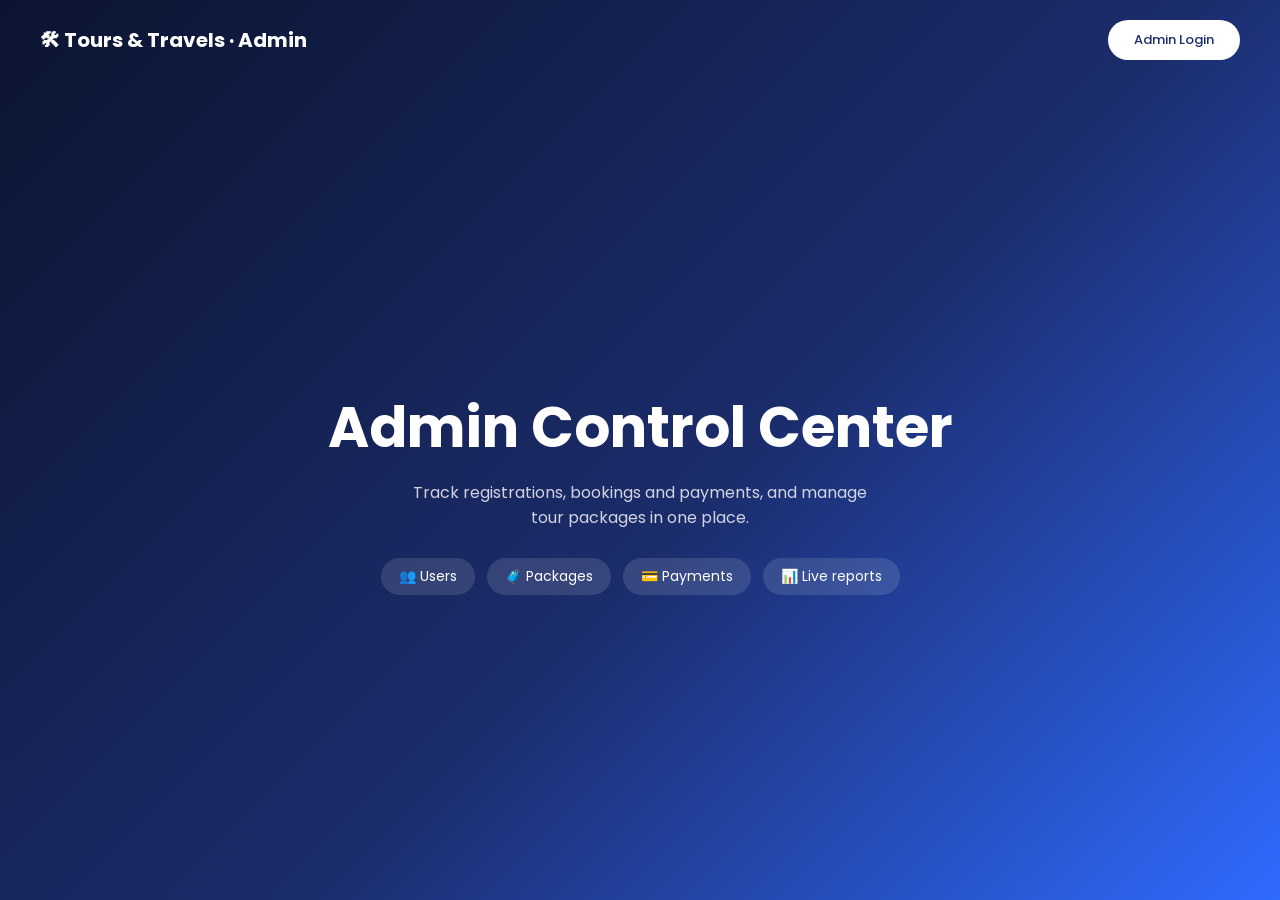
==== admin-site/dashboard.html @ d40d283f "server-less-deployment" ====
<!DOCTYPE html><html lang="en"><head><meta charset="utf-8"><meta name="viewport" content="width=device-width,initial-scale=1">
<title>Admin Dashboard – Tours & Travels</title>
<link href="https://fonts.googleapis.com/css2?family=Poppins:wght@400;500;600&display=swap" rel="stylesheet">
<link rel="stylesheet" href="style.css"></head><body>
<div class="app">
<aside><h3>🛠 Admin Panel</h3>
 <a id="m-dash" class="on" onclick="go('dash')">📊 Dashboard</a>
 <a id="m-pkgs" onclick="go('pkgs')">🧳 Packages</a>
 <a id="m-book" onclick="go('book')">📋 Bookings</a>
 <a id="m-pay" onclick="go('pay')">💳 Payments</a>
 <a id="m-users" onclick="go('users')">👥 Users</a>
 <a id="m-add" onclick="go('add')">➕ Add Package</a>
 <a onclick="logout()">🚪 Logout</a>
</aside>
<div class="main">

<div class="head"><div><h2 id="ttl">Dashboard</h2><small>All data from users, packages, bookings and payments</small></div>
 <span class="live"><i></i><span id="upd">Loading…</span></span></div>

<section id="dash">
 <div class="stats">
  <div class="stat" style="--c:#16a870"><div class="ic">💰</div><small>Net revenue</small><b id="st1"></b><em id="st1b"></em></div>
  <div class="stat" style="--c:#2f6bff"><div class="ic">📋</div><small>Bookings</small><b id="st2"></b><em id="st2b"></em></div>
  <div class="stat" style="--c:#ff8a3d"><div class="ic">👥</div><small>Registered users</small><b id="st3"></b><em>Signed up so far</em></div>
  <div class="stat" style="--c:#7c5cff"><div class="ic">🧳</div><small>Packages</small><b id="st4"></b><em>Live on the website</em></div>
 </div>
 <div class="cols">
  <div class="panel"><div class="ph"><h3>Revenue by destination</h3></div><div class="bars" id="bars"></div></div>
  <div class="panel"><div class="ph"><h3>Recent activity</h3></div><div class="feed" id="feed"></div></div>
 </div>
 <div class="panel"><div class="ph"><h3>Manage packages</h3><div><button class="g" onclick="go('add')">+ Add</button> <button class="r" onclick="delSel()">Delete selected</button></div></div><div class="tw" id="tp1"></div></div>
</section>

<section id="pkgs" hidden>
 <div class="panel"><div class="ph"><h3>All packages</h3><div><button class="g" onclick="go('add')">+ Add</button> <button class="r" onclick="delSel()">Delete selected</button></div></div><div class="tw" id="tp2"></div></div>
</section>

<section id="book" hidden><div class="panel"><div class="ph"><h3>All bookings</h3></div><div class="tw" id="tb"></div></div></section>

<section id="pay" hidden>
 <div class="panel"><div class="ph"><h3>Add payment</h3></div>
  <div class="row"><input id="pb" placeholder="Booking ID (optional)"><input id="pe" placeholder="User email"><input id="pa" type="number" placeholder="Amount"><button class="g" onclick="addPay()">Add payment</button></div></div>
 <div class="panel"><div class="ph"><h3>Payments</h3></div><div class="tw" id="tpay"></div></div>
</section>

<section id="users" hidden><div class="panel"><div class="ph"><h3>Registered users</h3></div><div class="tw" id="tu"></div></div></section>

<section id="add" hidden>
 <div class="panel"><div class="ph"><h3>Add a new package</h3></div>
  <div class="form2">
   <div><label>Package name</label><input id="pn" placeholder="Goa Beach Tour"></div>
   <div><label>Destination</label><input id="pd" placeholder="Goa"></div>
   <div><label>Days</label><input id="pdays" type="number" placeholder="4"></div>
   <div><label>Price per person (₹)</label><input id="pp" type="number" placeholder="15000"></div>
   <div class="f"><label>Image URL (optional)</label><input id="pi" placeholder="https://...jpg"></div>
  </div>
  <button class="g" onclick="addPkg()">Add package</button></div>
</section>

</div></div>

<script src="config.js"></script>
<script>
const $=id=>document.getElementById(id);
const tok=localStorage.atoken; if(!tok) location="index.html";
const esc=s=>String(s??"").replace(/[&<>"']/g,c=>"&#"+c.charCodeAt(0)+";");
const inr=n=>"₹"+Number(n||0).toLocaleString("en-IN");
const when=t=>t?new Date(t).toLocaleString("en-IN",{day:"2-digit",month:"short",hour:"2-digit",minute:"2-digit"}):"-";
function logout(){localStorage.clear();location="index.html"}
async function call(m,p,b){
  const r=await fetch(API+p,{method:m,headers:{"Content-Type":"application/json",Authorization:"Bearer "+tok},body:b?JSON.stringify(b):undefined});
  let d={};try{d=await r.json()}catch(e){}
  if(r.status===401){logout();return}
  if(!r.ok) throw new Error(d.error||d.message||("Error "+r.status));
  return d;
}
const SEC=["dash","pkgs","book","pay","users","add"];
const NAMES={dash:"Dashboard",pkgs:"Packages",book:"Bookings",pay:"Payments",users:"Users",add:"Add Package"};
function go(id){
  SEC.forEach(s=>{$(s).hidden=s!==id;const m=$("m-"+s);if(m)m.classList.toggle("on",s===id)});
  $("ttl").textContent=NAMES[id];
}
const table=(h,rows)=>rows.length?`<table><tr>${h.map(x=>`<th>${x}</th>`).join("")}</tr>${rows.join("")}</table>`:"<p class='empty'>No data yet.</p>";
const tag=s=>`<span class="tag ${esc(s)}">${esc(s)}</span>`;

async function load(silent){
  let d;
  try{d=await call("GET","/admin/summary")}catch(e){if(!silent)alert("Could not load data: "+e.message);return}
  if(!d) return;
  for(const k of ["users","packages","bookings","payments","packageStats"]) d[k]=d[k]||[];
  d.totals=d.totals||{confirmed:0,cancelled:0,pending:0};
  d.totalCollected=d.totalCollected||0; d.totalRefunded=d.totalRefunded||0;

  $("st1").textContent=inr(d.totalCollected-d.totalRefunded);
  $("st1b").textContent="Collected "+inr(d.totalCollected)+" · Refunded "+inr(d.totalRefunded);
  $("st2").textContent=d.bookings.length;
  $("st2b").textContent=d.totals.confirmed+" confirmed · "+d.totals.cancelled+" cancelled · "+d.totals.pending+" pending";
  $("st3").textContent=d.users.length;$("st4").textContent=d.packages.length;

  const stats=[...d.packageStats].sort((a,b)=>b.revenue-a.revenue).slice(0,7),max=Math.max(1,...stats.map(s=>s.revenue));
  $("bars").innerHTML=stats.length?stats.map(s=>`<div class="rw"><span>${esc(s.destination)}</span><div class="bg"><div class="fg" style="width:${Math.round(s.revenue/max*100)}%"></div></div><b>${inr(s.revenue)}</b></div>`).join(""):"<p class='empty'>Add packages to see revenue.</p>";

  const feed=[
   ...d.users.map(u=>({t:u.createdAt,i:"👤",x:`<b>${esc(u.name)}</b> registered`,s:esc(u.email)})),
   ...d.bookings.map(b=>({t:b.createdAt,i:"🧳",x:`<b>${esc(b.name||b.email)}</b> booked ${esc(b.destination)}`,s:`${esc(b.members)} traveller(s) · ${inr(b.amount)} · ${esc(b.status)}`})),
   ...d.payments.map(p=>({t:p.paidAt,i:"💳",x:`Payment ${inr(p.amount)} from <b>${esc(p.name||p.email)}</b>`,s:esc(p.status)}))
  ].sort((a,b)=>String(b.t||"").localeCompare(String(a.t||""))).slice(0,14);
  $("feed").innerHTML=feed.length?feed.map(f=>`<div class="it"><span class="i">${f.i}</span><div>${f.x}<small>${f.s} · ${when(f.t)}</small></div></div>`).join(""):"<p class='empty'>No activity yet.</p>";

  const pk=table(["","","Package","Destination","Days","Price","Bookings","Action"],d.packages.map(p=>{
    const st=d.packageStats.find(s=>s.packageId===p.packageId)||{bookings:0};
    return `<tr><td><input type="checkbox" class="pc" value="${esc(p.packageId)}" style="width:auto;margin:0"></td>
     <td>${p.image?`<img class="thumb" src="${esc(p.image)}" alt="" onerror="this.remove()">`:`<span class="thumb"></span>`}</td>
     <td>${esc(p.name)}</td><td>${esc(p.destination)}</td><td>${esc(p.days)}</td><td>${inr(p.price)}</td><td>${st.bookings}</td>
     <td><button class="r" onclick="delPkg('${esc(p.packageId)}')">Delete</button></td></tr>`}));
  $("tp1").innerHTML=pk;$("tp2").innerHTML=pk;

  $("tb").innerHTML=table(["Booking ID","Traveller","Phone","Destination","Travel","Date","Members","Amount","Status","Booked on"],d.bookings.map(b=>
    `<tr><td>${esc(b.bookingId)}</td><td>${esc(b.name||b.email)}<br><small style="color:var(--muted)">${esc(b.email)}</small></td><td>${esc(b.phone)}</td><td>${esc(b.destination)}</td><td>${esc(b.transport)}</td><td>${esc(b.date)}</td><td>${esc(b.members)}</td><td>${inr(b.amount)}</td><td>${tag(b.status)}</td><td>${when(b.createdAt)}</td></tr>`));

  $("tpay").innerHTML=table(["Payment ID","Booking","Traveller","Destination","Amount","Status","Refund","Date",""],d.payments.map(p=>
    `<tr><td>${esc(p.paymentId)}</td><td>${esc(p.bookingId)}</td><td>${esc(p.name||p.email)}</td><td>${esc(p.destination)}</td><td>${inr(p.amount)}</td><td>${tag(p.status)}</td><td>${p.refund?inr(p.refund):"-"}</td><td>${when(p.paidAt)}</td>
     <td><button class="r" onclick="delPay('${esc(p.paymentId)}')">Delete</button></td></tr>`));

  $("tu").innerHTML=table(["Name","Email","Phone","Bookings","Total spent","Registered"],d.users.map(u=>
    `<tr><td>${esc(u.name)}</td><td>${esc(u.email)}</td><td>${esc(u.phone)}</td><td>${u.bookings}</td><td>${inr(u.spent)}</td><td>${when(u.createdAt)}</td></tr>`));

  $("upd").textContent="Live · updated "+new Date().toLocaleTimeString();
}
async function addPkg(){
  try{
    await call("POST","/admin/package",{name:$("pn").value,destination:$("pd").value,days:$("pdays").value,price:$("pp").value,image:$("pi").value});
    ["pn","pd","pdays","pp","pi"].forEach(i=>$(i).value="");
    await load();go("dash");
  }catch(e){alert(e.message)}
}
async function delPkg(id){
  if(!confirm("Delete this package?")) return;
  try{await call("DELETE","/admin/package?id="+encodeURIComponent(id));load()}catch(e){alert(e.message)}
}
async function delSel(){
  const ids=[...document.querySelectorAll("section:not([hidden]) .pc:checked")].map(c=>c.value);
  if(!ids.length) return alert("Tick the packages to delete");
  if(!confirm("Delete "+ids.length+" package(s)?")) return;
  try{for(const id of ids) await call("DELETE","/admin/package?id="+encodeURIComponent(id));load()}catch(e){alert(e.message)}
}
async function addPay(){
  try{
    await call("POST","/admin/payment",{bookingId:$("pb").value,email:$("pe").value,amount:$("pa").value});
    ["pb","pe","pa"].forEach(i=>$(i).value="");load();
  }catch(e){alert(e.message)}
}
async function delPay(id){
  if(!confirm("Delete this payment record?")) return;
  try{await call("DELETE","/admin/payment?id="+encodeURIComponent(id));load()}catch(e){alert(e.message)}
}
load();
// keep every table in sync: refresh all data every 15 seconds (paused while rows are ticked or tab is hidden)
setInterval(()=>{if(!document.hidden&&!document.querySelector(".pc:checked"))load(true)},15000);
</script></body></html>
---- admin-site/style.css ----
:root{--bg:#f2f5fb;--side:#0f1b33;--side2:#1b2c52;--ink:#1a2740;--muted:#6b7a93;--blue:#2f6bff;--green:#16a870;--orange:#ff8a3d;--red:#e5484d;--purple:#7c5cff;--line:#e6ebf4}
*{box-sizing:border-box;margin:0;padding:0}
body{font-family:'Poppins','Segoe UI',Arial,sans-serif;background:var(--bg);color:var(--ink)}
button{font-family:inherit;cursor:pointer;font-size:13px;border:0;border-radius:10px;padding:9px 18px;font-weight:500;transition:.2s}
button:hover{transform:translateY(-1px)}
.btn{background:var(--blue);color:#fff}.g{background:var(--green);color:#fff}.r{background:var(--red);color:#fff}.btn-g{background:#e9eef7;color:#334}
[hidden]{display:none!important}

/* login page */
.lp{min-height:100vh;display:flex;flex-direction:column;color:#fff;background:linear-gradient(135deg,#0b1430,#1b2c6b 55%,#2f6bff)}
.top{display:flex;justify-content:space-between;align-items:center;padding:20px 40px}
.top b{font-size:20px}.top button{background:#fff;color:#1b2c6b;padding:10px 26px;border-radius:999px}
.lp .mid{flex:1;display:flex;flex-direction:column;align-items:center;justify-content:center;text-align:center;padding:30px}
.lp h1{font-size:clamp(34px,5vw,56px);margin-bottom:10px}.lp p{opacity:.8;max-width:480px}
.lp .chips{display:flex;gap:12px;flex-wrap:wrap;justify-content:center;margin-top:28px}
.lp .chips span{background:#ffffff1f;padding:8px 18px;border-radius:999px;font-size:14px}
.modal{position:fixed;inset:0;background:#050b1c99;backdrop-filter:blur(5px);display:flex;align-items:center;justify-content:center;z-index:50;padding:16px}
.box{background:#fff;color:var(--ink);padding:30px;border-radius:20px;width:380px;max-width:100%;box-shadow:0 30px 80px #0006}
.box h3{font-size:22px;margin-bottom:4px}.box .s{color:var(--muted);font-size:13px;margin-bottom:16px}
label{font-size:12px;color:var(--muted);font-weight:500;display:block;margin-top:6px}
input{width:100%;padding:11px 14px;margin:5px 0 10px;border:1.5px solid var(--line);border-radius:12px;font:inherit;font-size:14px;outline:0}
input:focus{border-color:var(--blue);box-shadow:0 0 0 4px #2f6bff1a}

/* dashboard */
.app{display:flex;min-height:100vh}
aside{width:240px;background:linear-gradient(180deg,var(--side),var(--side2));color:#b8c4e0;padding:24px 14px;flex-shrink:0;position:sticky;top:0;height:100vh}
aside h3{color:#fff;font-size:19px;padding:0 12px 24px}
aside a{display:flex;gap:12px;align-items:center;padding:12px 14px;border-radius:12px;cursor:pointer;margin-bottom:4px;font-size:14px;transition:.2s}
aside a:hover{background:#ffffff14;color:#fff}aside a.on{background:var(--blue);color:#fff;box-shadow:0 8px 20px #2f6bff55}
.main{flex:1;padding:28px 32px;min-width:0}
.head{display:flex;justify-content:space-between;align-items:center;margin-bottom:22px;flex-wrap:wrap;gap:10px}
.head h2{font-size:26px}.head small{color:var(--muted)}
.live{display:inline-flex;align-items:center;gap:8px;background:#fff;padding:8px 16px;border-radius:999px;font-size:12px;color:var(--muted);box-shadow:0 4px 14px #1a27400d}
.live i{width:8px;height:8px;background:var(--green);border-radius:50%;animation:pulse 1.6s infinite}
@keyframes pulse{50%{opacity:.3}}
.stats{display:grid;grid-template-columns:repeat(auto-fit,minmax(210px,1fr));gap:18px;margin-bottom:24px}
.stat{background:#fff;border-radius:18px;padding:20px;box-shadow:0 6px 24px #1a274010;position:relative;overflow:hidden}
.stat:before{content:"";position:absolute;right:-24px;top:-24px;width:90px;height:90px;border-radius:50%;opacity:.14;background:var(--c)}
.stat .ic{width:42px;height:42px;border-radius:12px;display:flex;align-items:center;justify-content:center;font-size:20px;background:color-mix(in srgb,var(--c) 16%,white);margin-bottom:12px}
.stat small{color:var(--muted);font-size:13px;display:block}.stat b{font-size:26px;display:block;margin:2px 0}.stat em{font-style:normal;font-size:12px;color:var(--muted)}
.cols{display:grid;grid-template-columns:1.2fr 1fr;gap:20px;margin-bottom:24px}
.panel{background:#fff;border-radius:18px;padding:22px;margin-bottom:22px;box-shadow:0 6px 24px #1a274010}
.cols .panel{margin:0}
.ph{display:flex;justify-content:space-between;align-items:center;margin-bottom:14px;gap:10px;flex-wrap:wrap}
.ph h3{font-size:17px}
.tw{overflow-x:auto}
table{width:100%;border-collapse:collapse;font-size:13.5px}
th,td{padding:12px 12px;text-align:left;border-bottom:1px solid var(--line);white-space:nowrap}
th{color:var(--muted);font-weight:600;font-size:12px;text-transform:uppercase;letter-spacing:.04em}
tr:hover td{background:#f8faff}
.thumb{width:46px;height:34px;border-radius:8px;object-fit:cover;background:linear-gradient(135deg,#2a9df4,#1b4f9c);display:block}
.tag{padding:3px 11px;border-radius:999px;font-size:11.5px;font-weight:600;background:#e8efff;color:#2147a8}
.tag.PAID,.tag.CONFIRMED,.tag.MANUAL{background:#d9f5e8;color:#0d7a4b}.tag.REFUNDED,.tag.NO_REFUND,.tag.CANCELLED{background:#fde6e7;color:#b02a30}.tag.PENDING_PAYMENT,.tag.PENDING{background:#fff1d6;color:#9a6200}
.bars .rw{display:grid;grid-template-columns:110px 1fr 90px;gap:10px;align-items:center;margin-bottom:12px;font-size:13px}
.bars .bg{background:#edf1f9;border-radius:999px;height:12px;overflow:hidden}
.bars .fg{height:100%;border-radius:999px;background:linear-gradient(90deg,var(--blue),var(--purple));transition:width .8s}
.feed{max-height:330px;overflow:auto}
.feed .it{display:flex;gap:12px;padding:10px 0;border-bottom:1px solid var(--line);font-size:13px}
.feed .it span.i{width:34px;height:34px;border-radius:10px;background:#eef2ff;display:flex;align-items:center;justify-content:center;flex-shrink:0}
.feed .it small{color:var(--muted);display:block}
.empty{color:var(--muted);padding:12px 0;font-size:14px}
.row{display:flex;gap:10px;flex-wrap:wrap}.row input{flex:1;min-width:140px;margin:0}
.form2{display:grid;grid-template-columns:1fr 1fr;gap:0 16px;max-width:640px}.form2 .f{grid-column:1/-1}
@media(max-width:980px){.cols{grid-template-columns:1fr}}
@media(max-width:760px){.app{flex-direction:column}aside{width:100%;height:auto;position:static;display:flex;flex-wrap:wrap;padding:12px}aside h3{width:100%;padding:6px 10px 10px}.main{padding:18px}.form2{grid-template-columns:1fr}}
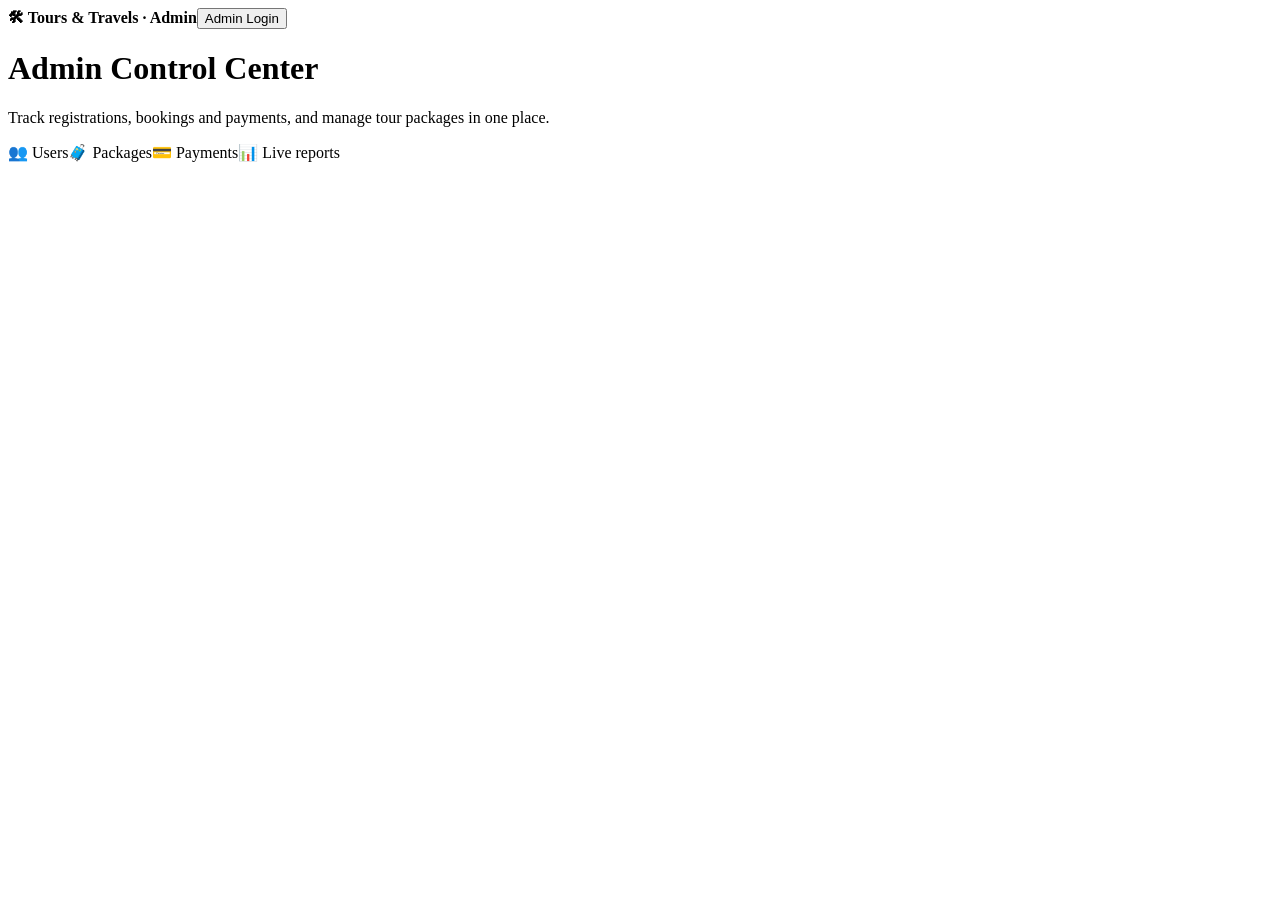
==== commit 4d45fd4c: "new chnages" ====
--- a/admin-site/dashboard.html
+++ b/admin-site/dashboard.html
@@ -14,8 +14,18 @@
 </aside>
 <div class="main">
 
-<div class="head"><div><h2 id="ttl">Dashboard</h2><small>All data from users, packages, bookings and payments</small></div>
- <span class="live"><i></i><span id="upd">Loading…</span></span></div>
+<div class="topbar">
+ <div class="tl"><h2 id="ttl">Dashboard</h2><small>All data from users, packages, bookings and payments</small></div>
+ <div class="tr">
+  <span class="live"><i></i><span id="upd">Loading…</span></span>
+  <div class="act">
+   <button class="bell" onclick="toggleAct(event)" title="Recent activity">🔔<b id="nb" hidden>0</b></button>
+   <div class="drop" id="drop" hidden onclick="event.stopPropagation()"><div class="dh">Recent activity</div><div class="feed" id="feed"></div></div>
+  </div>
+  <span class="me">👤 Admin</span>
+  <button class="r" onclick="logout()">Logout</button>
+ </div>
+</div>
 
 <section id="dash">
  <div class="stats">
@@ -24,10 +34,7 @@
   <div class="stat" style="--c:#ff8a3d"><div class="ic">👥</div><small>Registered users</small><b id="st3"></b><em>Signed up so far</em></div>
   <div class="stat" style="--c:#7c5cff"><div class="ic">🧳</div><small>Packages</small><b id="st4"></b><em>Live on the website</em></div>
  </div>
- <div class="cols">
-  <div class="panel"><div class="ph"><h3>Revenue by destination</h3></div><div class="bars" id="bars"></div></div>
-  <div class="panel"><div class="ph"><h3>Recent activity</h3></div><div class="feed" id="feed"></div></div>
- </div>
+ <div class="panel"><div class="ph"><h3>Revenue by destination</h3></div><div class="bars" id="bars"></div></div>
  <div class="panel"><div class="ph"><h3>Manage packages</h3><div><button class="g" onclick="go('add')">+ Add</button> <button class="r" onclick="delSel()">Delete selected</button></div></div><div class="tw" id="tp1"></div></div>
 </section>
 
@@ -105,6 +112,7 @@
    ...d.bookings.map(b=>({t:b.createdAt,i:"🧳",x:`<b>${esc(b.name||b.email)}</b> booked ${esc(b.destination)}`,s:`${esc(b.members)} traveller(s) · ${inr(b.amount)} · ${esc(b.status)}`})),
    ...d.payments.map(p=>({t:p.paidAt,i:"💳",x:`Payment ${inr(p.amount)} from <b>${esc(p.name||p.email)}</b>`,s:esc(p.status)}))
   ].sort((a,b)=>String(b.t||"").localeCompare(String(a.t||""))).slice(0,14);
+  $("nb").textContent=feed.length;$("nb").hidden=!feed.length;
   $("feed").innerHTML=feed.length?feed.map(f=>`<div class="it"><span class="i">${f.i}</span><div>${f.x}<small>${f.s} · ${when(f.t)}</small></div></div>`).join(""):"<p class='empty'>No activity yet.</p>";
 
   const pk=table(["","","Package","Destination","Days","Price","Bookings","Action"],d.packages.map(p=>{
@@ -127,6 +135,8 @@
 
   $("upd").textContent="Live · updated "+new Date().toLocaleTimeString();
 }
+function toggleAct(e){e.stopPropagation();$("drop").hidden=!$("drop").hidden}
+document.addEventListener("click",()=>{$("drop").hidden=true});
 async function addPkg(){
   try{
     await call("POST","/admin/package",{name:$("pn").value,destination:$("pd").value,days:$("pdays").value,price:$("pp").value,image:$("pi").value});
@@ -157,4 +167,4 @@
 load();
 // keep every table in sync: refresh all data every 15 seconds (paused while rows are ticked or tab is hidden)
 setInterval(()=>{if(!document.hidden&&!document.querySelector(".pc:checked"))load(true)},15000);
-</script></body></html>
+</script></body></html>
--- a/admin-site/style.css
+++ b/admin-site/style.css
@@ -1,65 +1,13 @@
-:root{--bg:#f2f5fb;--side:#0f1b33;--side2:#1b2c52;--ink:#1a2740;--muted:#6b7a93;--blue:#2f6bff;--green:#16a870;--orange:#ff8a3d;--red:#e5484d;--purple:#7c5cff;--line:#e6ebf4}
-*{box-sizing:border-box;margin:0;padding:0}
-body{font-family:'Poppins','Segoe UI',Arial,sans-serif;background:var(--bg);color:var(--ink)}
-button{font-family:inherit;cursor:pointer;font-size:13px;border:0;border-radius:10px;padding:9px 18px;font-weight:500;transition:.2s}
-button:hover{transform:translateY(-1px)}
-.btn{background:var(--blue);color:#fff}.g{background:var(--green);color:#fff}.r{background:var(--red);color:#fff}.btn-g{background:#e9eef7;color:#334}
-[hidden]{display:none!important}
-
-/* login page */
-.lp{min-height:100vh;display:flex;flex-direction:column;color:#fff;background:linear-gradient(135deg,#0b1430,#1b2c6b 55%,#2f6bff)}
-.top{display:flex;justify-content:space-between;align-items:center;padding:20px 40px}
-.top b{font-size:20px}.top button{background:#fff;color:#1b2c6b;padding:10px 26px;border-radius:999px}
-.lp .mid{flex:1;display:flex;flex-direction:column;align-items:center;justify-content:center;text-align:center;padding:30px}
-.lp h1{font-size:clamp(34px,5vw,56px);margin-bottom:10px}.lp p{opacity:.8;max-width:480px}
-.lp .chips{display:flex;gap:12px;flex-wrap:wrap;justify-content:center;margin-top:28px}
-.lp .chips span{background:#ffffff1f;padding:8px 18px;border-radius:999px;font-size:14px}
-.modal{position:fixed;inset:0;background:#050b1c99;backdrop-filter:blur(5px);display:flex;align-items:center;justify-content:center;z-index:50;padding:16px}
-.box{background:#fff;color:var(--ink);padding:30px;border-radius:20px;width:380px;max-width:100%;box-shadow:0 30px 80px #0006}
-.box h3{font-size:22px;margin-bottom:4px}.box .s{color:var(--muted);font-size:13px;margin-bottom:16px}
-label{font-size:12px;color:var(--muted);font-weight:500;display:block;margin-top:6px}
-input{width:100%;padding:11px 14px;margin:5px 0 10px;border:1.5px solid var(--line);border-radius:12px;font:inherit;font-size:14px;outline:0}
-input:focus{border-color:var(--blue);box-shadow:0 0 0 4px #2f6bff1a}
-
-/* dashboard */
-.app{display:flex;min-height:100vh}
-aside{width:240px;background:linear-gradient(180deg,var(--side),var(--side2));color:#b8c4e0;padding:24px 14px;flex-shrink:0;position:sticky;top:0;height:100vh}
-aside h3{color:#fff;font-size:19px;padding:0 12px 24px}
-aside a{display:flex;gap:12px;align-items:center;padding:12px 14px;border-radius:12px;cursor:pointer;margin-bottom:4px;font-size:14px;transition:.2s}
-aside a:hover{background:#ffffff14;color:#fff}aside a.on{background:var(--blue);color:#fff;box-shadow:0 8px 20px #2f6bff55}
-.main{flex:1;padding:28px 32px;min-width:0}
-.head{display:flex;justify-content:space-between;align-items:center;margin-bottom:22px;flex-wrap:wrap;gap:10px}
-.head h2{font-size:26px}.head small{color:var(--muted)}
-.live{display:inline-flex;align-items:center;gap:8px;background:#fff;padding:8px 16px;border-radius:999px;font-size:12px;color:var(--muted);box-shadow:0 4px 14px #1a27400d}
-.live i{width:8px;height:8px;background:var(--green);border-radius:50%;animation:pulse 1.6s infinite}
-@keyframes pulse{50%{opacity:.3}}
-.stats{display:grid;grid-template-columns:repeat(auto-fit,minmax(210px,1fr));gap:18px;margin-bottom:24px}
-.stat{background:#fff;border-radius:18px;padding:20px;box-shadow:0 6px 24px #1a274010;position:relative;overflow:hidden}
-.stat:before{content:"";position:absolute;right:-24px;top:-24px;width:90px;height:90px;border-radius:50%;opacity:.14;background:var(--c)}
-.stat .ic{width:42px;height:42px;border-radius:12px;display:flex;align-items:center;justify-content:center;font-size:20px;background:color-mix(in srgb,var(--c) 16%,white);margin-bottom:12px}
-.stat small{color:var(--muted);font-size:13px;display:block}.stat b{font-size:26px;display:block;margin:2px 0}.stat em{font-style:normal;font-size:12px;color:var(--muted)}
-.cols{display:grid;grid-template-columns:1.2fr 1fr;gap:20px;margin-bottom:24px}
-.panel{background:#fff;border-radius:18px;padding:22px;margin-bottom:22px;box-shadow:0 6px 24px #1a274010}
-.cols .panel{margin:0}
-.ph{display:flex;justify-content:space-between;align-items:center;margin-bottom:14px;gap:10px;flex-wrap:wrap}
-.ph h3{font-size:17px}
-.tw{overflow-x:auto}
-table{width:100%;border-collapse:collapse;font-size:13.5px}
-th,td{padding:12px 12px;text-align:left;border-bottom:1px solid var(--line);white-space:nowrap}
-th{color:var(--muted);font-weight:600;font-size:12px;text-transform:uppercase;letter-spacing:.04em}
-tr:hover td{background:#f8faff}
-.thumb{width:46px;height:34px;border-radius:8px;object-fit:cover;background:linear-gradient(135deg,#2a9df4,#1b4f9c);display:block}
-.tag{padding:3px 11px;border-radius:999px;font-size:11.5px;font-weight:600;background:#e8efff;color:#2147a8}
-.tag.PAID,.tag.CONFIRMED,.tag.MANUAL{background:#d9f5e8;color:#0d7a4b}.tag.REFUNDED,.tag.NO_REFUND,.tag.CANCELLED{background:#fde6e7;color:#b02a30}.tag.PENDING_PAYMENT,.tag.PENDING{background:#fff1d6;color:#9a6200}
-.bars .rw{display:grid;grid-template-columns:110px 1fr 90px;gap:10px;align-items:center;margin-bottom:12px;font-size:13px}
-.bars .bg{background:#edf1f9;border-radius:999px;height:12px;overflow:hidden}
-.bars .fg{height:100%;border-radius:999px;background:linear-gradient(90deg,var(--blue),var(--purple));transition:width .8s}
-.feed{max-height:330px;overflow:auto}
-.feed .it{display:flex;gap:12px;padding:10px 0;border-bottom:1px solid var(--line);font-size:13px}
-.feed .it span.i{width:34px;height:34px;border-radius:10px;background:#eef2ff;display:flex;align-items:center;justify-content:center;flex-shrink:0}
-.feed .it small{color:var(--muted);display:block}
-.empty{color:var(--muted);padding:12px 0;font-size:14px}
-.row{display:flex;gap:10px;flex-wrap:wrap}.row input{flex:1;min-width:140px;margin:0}
-.form2{display:grid;grid-template-columns:1fr 1fr;gap:0 16px;max-width:640px}.form2 .f{grid-column:1/-1}
-@media(max-width:980px){.cols{grid-template-columns:1fr}}
-@media(max-width:760px){.app{flex-direction:column}aside{width:100%;height:auto;position:static;display:flex;flex-wrap:wrap;padding:12px}aside h3{width:100%;padding:6px 10px 10px}.main{padding:18px}.form2{grid-template-columns:1fr}}
+/* top bar (holds the activity column that used to sit on the right of the dashboard) */
+.topbar{position:sticky;top:0;z-index:30;background:#fffffff2;backdrop-filter:blur(8px);margin:-28px -32px 24px;padding:14px 32px;display:flex;justify-content:space-between;align-items:center;gap:14px;flex-wrap:wrap;box-shadow:0 4px 18px #1a27400f}
+.topbar h2{font-size:24px}.topbar small{color:var(--muted)}
+.topbar .tr{display:flex;align-items:center;gap:12px;flex-wrap:wrap}
+.topbar .live{box-shadow:none;background:#f2f5fb}
+.me{background:#f2f5fb;padding:8px 14px;border-radius:999px;font-size:13px;color:var(--ink)}
+.act{position:relative}
+.bell{background:#eef2ff;color:var(--ink);position:relative;font-size:16px;padding:8px 14px;border-radius:999px}
+.bell b{position:absolute;top:-6px;right:-6px;background:var(--red);color:#fff;font-size:10px;min-width:18px;height:18px;border-radius:9px;display:flex;align-items:center;justify-content:center;padding:0 4px}
+.drop{position:absolute;right:0;top:52px;width:380px;max-width:92vw;background:#fff;border-radius:16px;box-shadow:0 24px 60px #1a274040;padding:14px 18px;z-index:40}
+.drop .dh{font-weight:600;font-size:15px;padding-bottom:8px;border-bottom:1px solid var(--line);margin-bottom:4px}
+.drop .feed{max-height:400px}
+@media(max-width:760px){.topbar{margin:-18px -18px 18px;padding:12px 18px}.drop{position:fixed;left:12px;right:12px;top:70px;width:auto}}
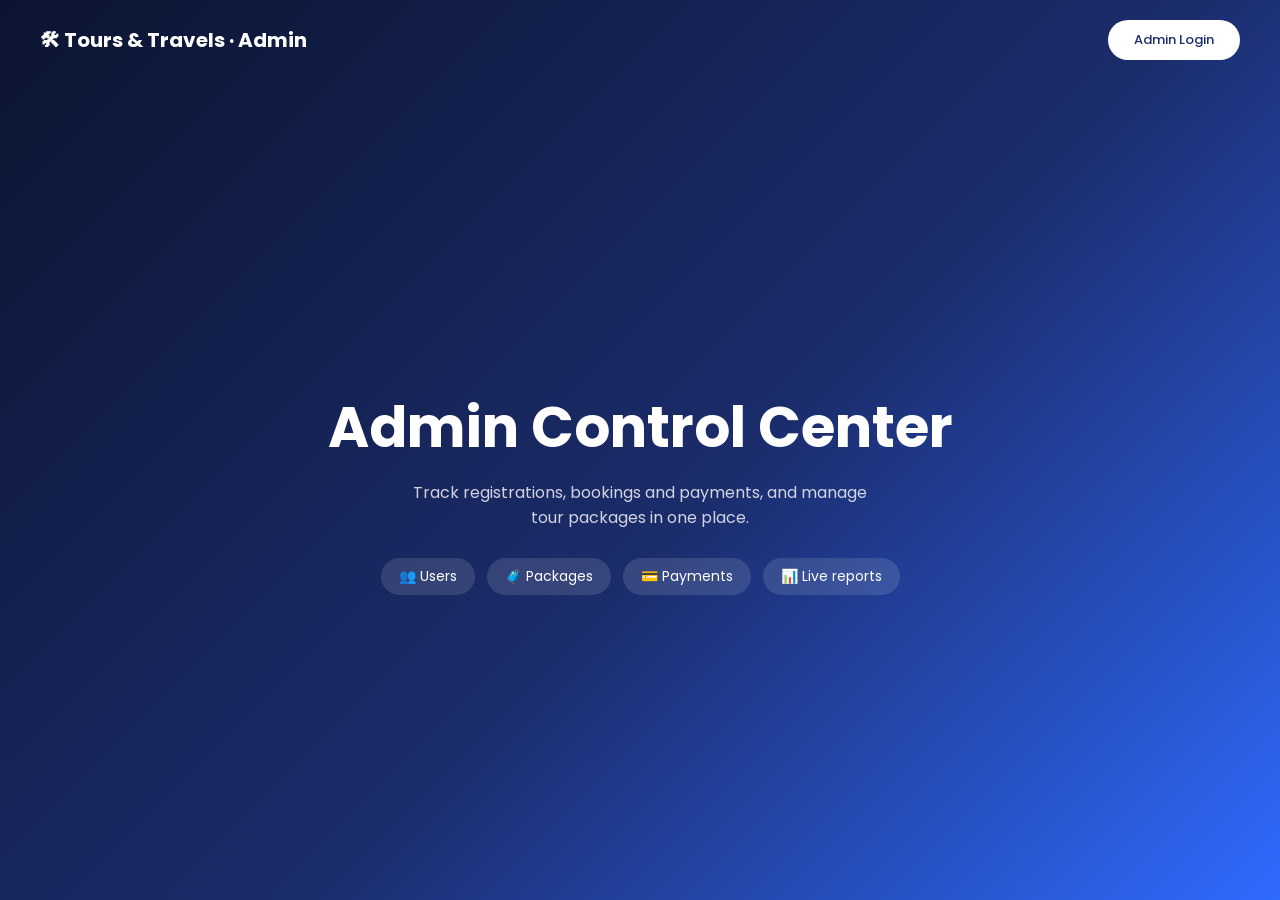
==== commit ba8024a8: "new chnages done" ====
--- a/admin-site/dashboard.html
+++ b/admin-site/dashboard.html
@@ -14,18 +14,8 @@
 </aside>
 <div class="main">
 
-<div class="topbar">
- <div class="tl"><h2 id="ttl">Dashboard</h2><small>All data from users, packages, bookings and payments</small></div>
- <div class="tr">
-  <span class="live"><i></i><span id="upd">Loading…</span></span>
-  <div class="act">
-   <button class="bell" onclick="toggleAct(event)" title="Recent activity">🔔<b id="nb" hidden>0</b></button>
-   <div class="drop" id="drop" hidden onclick="event.stopPropagation()"><div class="dh">Recent activity</div><div class="feed" id="feed"></div></div>
-  </div>
-  <span class="me">👤 Admin</span>
-  <button class="r" onclick="logout()">Logout</button>
- </div>
-</div>
+<div class="head"><div><h2 id="ttl">Dashboard</h2><small>All data from users, packages, bookings and payments</small></div>
+ <span class="live"><i></i><span id="upd">Loading…</span></span></div>
 
 <section id="dash">
  <div class="stats">
@@ -34,7 +24,10 @@
   <div class="stat" style="--c:#ff8a3d"><div class="ic">👥</div><small>Registered users</small><b id="st3"></b><em>Signed up so far</em></div>
   <div class="stat" style="--c:#7c5cff"><div class="ic">🧳</div><small>Packages</small><b id="st4"></b><em>Live on the website</em></div>
  </div>
- <div class="panel"><div class="ph"><h3>Revenue by destination</h3></div><div class="bars" id="bars"></div></div>
+ <div class="cols">
+  <div class="panel"><div class="ph"><h3>Revenue by destination</h3></div><div class="bars" id="bars"></div></div>
+  <div class="panel"><div class="ph"><h3>Recent activity</h3></div><div class="feed" id="feed"></div></div>
+ </div>
  <div class="panel"><div class="ph"><h3>Manage packages</h3><div><button class="g" onclick="go('add')">+ Add</button> <button class="r" onclick="delSel()">Delete selected</button></div></div><div class="tw" id="tp1"></div></div>
 </section>
 
@@ -112,7 +105,6 @@
    ...d.bookings.map(b=>({t:b.createdAt,i:"🧳",x:`<b>${esc(b.name||b.email)}</b> booked ${esc(b.destination)}`,s:`${esc(b.members)} traveller(s) · ${inr(b.amount)} · ${esc(b.status)}`})),
    ...d.payments.map(p=>({t:p.paidAt,i:"💳",x:`Payment ${inr(p.amount)} from <b>${esc(p.name||p.email)}</b>`,s:esc(p.status)}))
   ].sort((a,b)=>String(b.t||"").localeCompare(String(a.t||""))).slice(0,14);
-  $("nb").textContent=feed.length;$("nb").hidden=!feed.length;
   $("feed").innerHTML=feed.length?feed.map(f=>`<div class="it"><span class="i">${f.i}</span><div>${f.x}<small>${f.s} · ${when(f.t)}</small></div></div>`).join(""):"<p class='empty'>No activity yet.</p>";
 
   const pk=table(["","","Package","Destination","Days","Price","Bookings","Action"],d.packages.map(p=>{
@@ -135,8 +127,6 @@
 
   $("upd").textContent="Live · updated "+new Date().toLocaleTimeString();
 }
-function toggleAct(e){e.stopPropagation();$("drop").hidden=!$("drop").hidden}
-document.addEventListener("click",()=>{$("drop").hidden=true});
 async function addPkg(){
   try{
     await call("POST","/admin/package",{name:$("pn").value,destination:$("pd").value,days:$("pdays").value,price:$("pp").value,image:$("pi").value});
@@ -167,4 +157,4 @@
 load();
 // keep every table in sync: refresh all data every 15 seconds (paused while rows are ticked or tab is hidden)
 setInterval(()=>{if(!document.hidden&&!document.querySelector(".pc:checked"))load(true)},15000);
-</script></body></html>+</script></body></html>
--- a/admin-site/style.css
+++ b/admin-site/style.css
@@ -1,13 +1,65 @@
-/* top bar (holds the activity column that used to sit on the right of the dashboard) */
-.topbar{position:sticky;top:0;z-index:30;background:#fffffff2;backdrop-filter:blur(8px);margin:-28px -32px 24px;padding:14px 32px;display:flex;justify-content:space-between;align-items:center;gap:14px;flex-wrap:wrap;box-shadow:0 4px 18px #1a27400f}
-.topbar h2{font-size:24px}.topbar small{color:var(--muted)}
-.topbar .tr{display:flex;align-items:center;gap:12px;flex-wrap:wrap}
-.topbar .live{box-shadow:none;background:#f2f5fb}
-.me{background:#f2f5fb;padding:8px 14px;border-radius:999px;font-size:13px;color:var(--ink)}
-.act{position:relative}
-.bell{background:#eef2ff;color:var(--ink);position:relative;font-size:16px;padding:8px 14px;border-radius:999px}
-.bell b{position:absolute;top:-6px;right:-6px;background:var(--red);color:#fff;font-size:10px;min-width:18px;height:18px;border-radius:9px;display:flex;align-items:center;justify-content:center;padding:0 4px}
-.drop{position:absolute;right:0;top:52px;width:380px;max-width:92vw;background:#fff;border-radius:16px;box-shadow:0 24px 60px #1a274040;padding:14px 18px;z-index:40}
-.drop .dh{font-weight:600;font-size:15px;padding-bottom:8px;border-bottom:1px solid var(--line);margin-bottom:4px}
-.drop .feed{max-height:400px}
-@media(max-width:760px){.topbar{margin:-18px -18px 18px;padding:12px 18px}.drop{position:fixed;left:12px;right:12px;top:70px;width:auto}}+:root{--bg:#f2f5fb;--side:#0f1b33;--side2:#1b2c52;--ink:#1a2740;--muted:#6b7a93;--blue:#2f6bff;--green:#16a870;--orange:#ff8a3d;--red:#e5484d;--purple:#7c5cff;--line:#e6ebf4}
+*{box-sizing:border-box;margin:0;padding:0}
+body{font-family:'Poppins','Segoe UI',Arial,sans-serif;background:var(--bg);color:var(--ink)}
+button{font-family:inherit;cursor:pointer;font-size:13px;border:0;border-radius:10px;padding:9px 18px;font-weight:500;transition:.2s}
+button:hover{transform:translateY(-1px)}
+.btn{background:var(--blue);color:#fff}.g{background:var(--green);color:#fff}.r{background:var(--red);color:#fff}.btn-g{background:#e9eef7;color:#334}
+[hidden]{display:none!important}
+
+/* login page */
+.lp{min-height:100vh;display:flex;flex-direction:column;color:#fff;background:linear-gradient(135deg,#0b1430,#1b2c6b 55%,#2f6bff)}
+.top{display:flex;justify-content:space-between;align-items:center;padding:20px 40px}
+.top b{font-size:20px}.top button{background:#fff;color:#1b2c6b;padding:10px 26px;border-radius:999px}
+.lp .mid{flex:1;display:flex;flex-direction:column;align-items:center;justify-content:center;text-align:center;padding:30px}
+.lp h1{font-size:clamp(34px,5vw,56px);margin-bottom:10px}.lp p{opacity:.8;max-width:480px}
+.lp .chips{display:flex;gap:12px;flex-wrap:wrap;justify-content:center;margin-top:28px}
+.lp .chips span{background:#ffffff1f;padding:8px 18px;border-radius:999px;font-size:14px}
+.modal{position:fixed;inset:0;background:#050b1c99;backdrop-filter:blur(5px);display:flex;align-items:center;justify-content:center;z-index:50;padding:16px}
+.box{background:#fff;color:var(--ink);padding:30px;border-radius:20px;width:380px;max-width:100%;box-shadow:0 30px 80px #0006}
+.box h3{font-size:22px;margin-bottom:4px}.box .s{color:var(--muted);font-size:13px;margin-bottom:16px}
+label{font-size:12px;color:var(--muted);font-weight:500;display:block;margin-top:6px}
+input{width:100%;padding:11px 14px;margin:5px 0 10px;border:1.5px solid var(--line);border-radius:12px;font:inherit;font-size:14px;outline:0}
+input:focus{border-color:var(--blue);box-shadow:0 0 0 4px #2f6bff1a}
+
+/* dashboard */
+.app{display:flex;min-height:100vh}
+aside{width:240px;background:linear-gradient(180deg,var(--side),var(--side2));color:#b8c4e0;padding:24px 14px;flex-shrink:0;position:sticky;top:0;height:100vh}
+aside h3{color:#fff;font-size:19px;padding:0 12px 24px}
+aside a{display:flex;gap:12px;align-items:center;padding:12px 14px;border-radius:12px;cursor:pointer;margin-bottom:4px;font-size:14px;transition:.2s}
+aside a:hover{background:#ffffff14;color:#fff}aside a.on{background:var(--blue);color:#fff;box-shadow:0 8px 20px #2f6bff55}
+.main{flex:1;padding:28px 32px;min-width:0}
+.head{display:flex;justify-content:space-between;align-items:center;margin-bottom:22px;flex-wrap:wrap;gap:10px}
+.head h2{font-size:26px}.head small{color:var(--muted)}
+.live{display:inline-flex;align-items:center;gap:8px;background:#fff;padding:8px 16px;border-radius:999px;font-size:12px;color:var(--muted);box-shadow:0 4px 14px #1a27400d}
+.live i{width:8px;height:8px;background:var(--green);border-radius:50%;animation:pulse 1.6s infinite}
+@keyframes pulse{50%{opacity:.3}}
+.stats{display:grid;grid-template-columns:repeat(auto-fit,minmax(210px,1fr));gap:18px;margin-bottom:24px}
+.stat{background:#fff;border-radius:18px;padding:20px;box-shadow:0 6px 24px #1a274010;position:relative;overflow:hidden}
+.stat:before{content:"";position:absolute;right:-24px;top:-24px;width:90px;height:90px;border-radius:50%;opacity:.14;background:var(--c)}
+.stat .ic{width:42px;height:42px;border-radius:12px;display:flex;align-items:center;justify-content:center;font-size:20px;background:color-mix(in srgb,var(--c) 16%,white);margin-bottom:12px}
+.stat small{color:var(--muted);font-size:13px;display:block}.stat b{font-size:26px;display:block;margin:2px 0}.stat em{font-style:normal;font-size:12px;color:var(--muted)}
+.cols{display:grid;grid-template-columns:1.2fr 1fr;gap:20px;margin-bottom:24px}
+.panel{background:#fff;border-radius:18px;padding:22px;margin-bottom:22px;box-shadow:0 6px 24px #1a274010}
+.cols .panel{margin:0}
+.ph{display:flex;justify-content:space-between;align-items:center;margin-bottom:14px;gap:10px;flex-wrap:wrap}
+.ph h3{font-size:17px}
+.tw{overflow-x:auto}
+table{width:100%;border-collapse:collapse;font-size:13.5px}
+th,td{padding:12px 12px;text-align:left;border-bottom:1px solid var(--line);white-space:nowrap}
+th{color:var(--muted);font-weight:600;font-size:12px;text-transform:uppercase;letter-spacing:.04em}
+tr:hover td{background:#f8faff}
+.thumb{width:46px;height:34px;border-radius:8px;object-fit:cover;background:linear-gradient(135deg,#2a9df4,#1b4f9c);display:block}
+.tag{padding:3px 11px;border-radius:999px;font-size:11.5px;font-weight:600;background:#e8efff;color:#2147a8}
+.tag.PAID,.tag.CONFIRMED,.tag.MANUAL{background:#d9f5e8;color:#0d7a4b}.tag.REFUNDED,.tag.NO_REFUND,.tag.CANCELLED{background:#fde6e7;color:#b02a30}.tag.PENDING_PAYMENT,.tag.PENDING{background:#fff1d6;color:#9a6200}
+.bars .rw{display:grid;grid-template-columns:110px 1fr 90px;gap:10px;align-items:center;margin-bottom:12px;font-size:13px}
+.bars .bg{background:#edf1f9;border-radius:999px;height:12px;overflow:hidden}
+.bars .fg{height:100%;border-radius:999px;background:linear-gradient(90deg,var(--blue),var(--purple));transition:width .8s}
+.feed{max-height:330px;overflow:auto}
+.feed .it{display:flex;gap:12px;padding:10px 0;border-bottom:1px solid var(--line);font-size:13px}
+.feed .it span.i{width:34px;height:34px;border-radius:10px;background:#eef2ff;display:flex;align-items:center;justify-content:center;flex-shrink:0}
+.feed .it small{color:var(--muted);display:block}
+.empty{color:var(--muted);padding:12px 0;font-size:14px}
+.row{display:flex;gap:10px;flex-wrap:wrap}.row input{flex:1;min-width:140px;margin:0}
+.form2{display:grid;grid-template-columns:1fr 1fr;gap:0 16px;max-width:640px}.form2 .f{grid-column:1/-1}
+@media(max-width:980px){.cols{grid-template-columns:1fr}}
+@media(max-width:760px){.app{flex-direction:column}aside{width:100%;height:auto;position:static;display:flex;flex-wrap:wrap;padding:12px}aside h3{width:100%;padding:6px 10px 10px}.main{padding:18px}.form2{grid-template-columns:1fr}}
